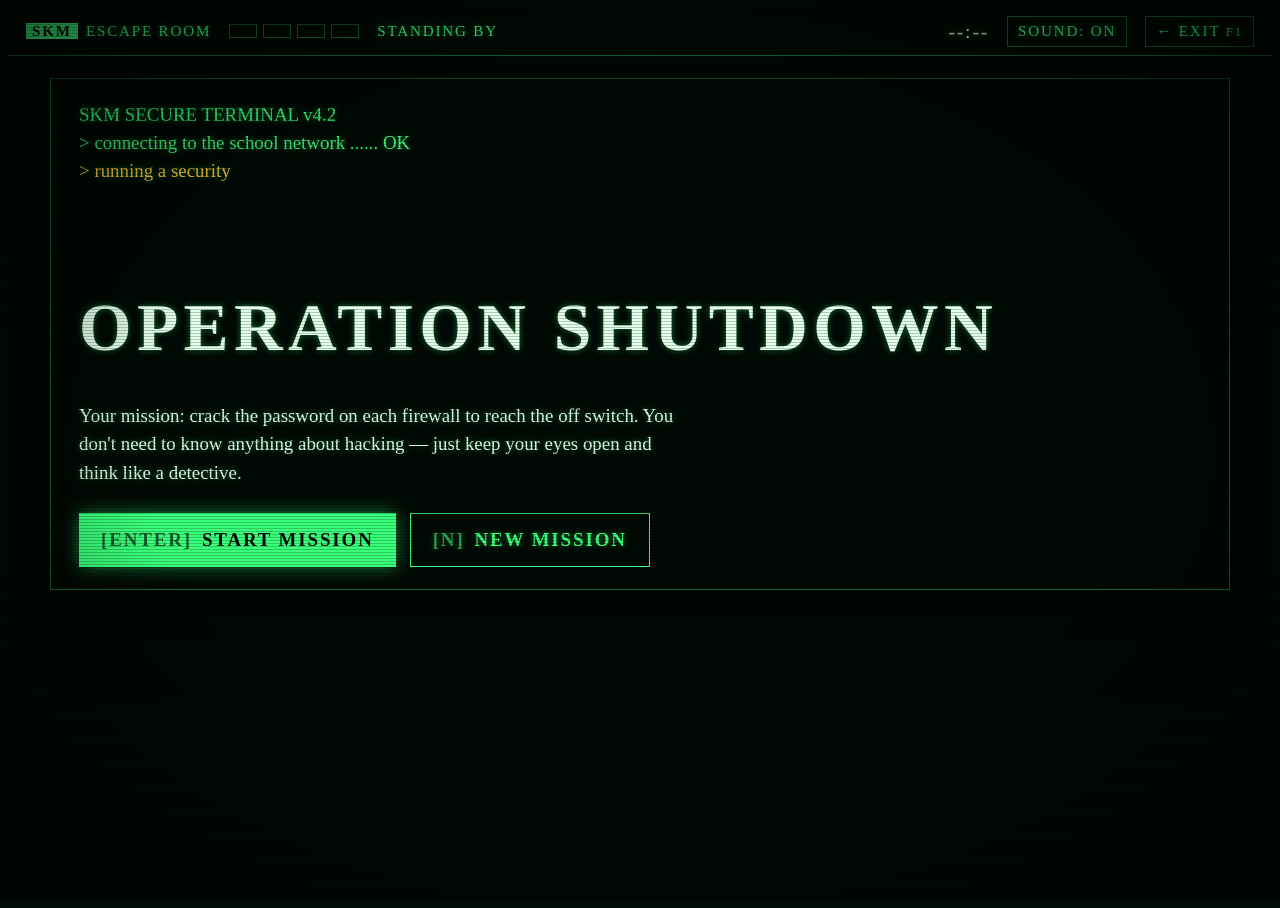
==== app/static/apps/escape.html @ ac818bf1 "Add an Escape Room challenge for younger pupils A full-screen hacker-terminal puzzle aimed at 11-12 " ====
<!doctype html>
<html lang="en-GB">
<head>
<meta charset="utf-8">
<meta name="viewport" content="width=device-width, initial-scale=1">
<title>Escape Room - ClassPi</title>
<link rel="stylesheet" href="/css/classpi.css">
<style>
  :root {
    --g: #39ff7a; --g-2: #1fae55; --g-dim: #155f33; --g-bg: rgba(8, 36, 18, .62); --hi: #e4ffec;
    --amber: #ffcc33; --red: #ff4d5e; --cyan: #4de8ff; --black: #020a05;
  }
  html, body { height: 100%; overflow: hidden; }
  body {
    display: flex; flex-direction: column; background: var(--black); color: var(--g);
    font-family: var(--mono); font-size: clamp(14px, 2.1vmin, 20px); line-height: 1.5;
    text-shadow: 0 0 6px rgba(57, 255, 122, .45);
  }
  ::selection { background: var(--g); color: var(--black); }
  b { font-weight: 700; color: var(--hi); }
  @keyframes blink { 50% { opacity: 0; } }

  /* ------------------------------------------------------------ backdrop */
  #rain { position: fixed; inset: 0; width: 100%; height: 100%; z-index: 0; opacity: .13; transition: opacity .8s; }
  body[data-screen="intro"] #rain, body[data-screen="win"] #rain { opacity: .5; }
  .crt {                  /* scanlines and a vignette, like an old monitor */
    position: fixed; inset: 0; z-index: 60; pointer-events: none;
    background:
      repeating-linear-gradient(180deg, rgba(0, 0, 0, .22) 0 1px, transparent 1px 3px),
      radial-gradient(ellipse at center, transparent 55%, rgba(0, 0, 0, .6) 100%);
  }

  /* ------------------------------------------------------------ hud */
  .hud {
    position: relative; z-index: 10; flex: 0 0 auto; display: flex; align-items: center; gap: 18px;
    padding: 8px 18px; border-bottom: 1px solid var(--g-dim); background: rgba(2, 10, 5, .9);
    font-size: .8em; letter-spacing: .12em; text-transform: uppercase;
  }
  .hud .brand b { color: var(--black); background: var(--g); padding: 0 6px; margin-right: 8px; text-shadow: none; }
  .hud .grow { flex: 1; }
  .pips { display: flex; gap: 6px; }
  .pips i { width: 26px; height: 12px; border: 1px solid var(--g-dim); }
  .pips i.done { background: var(--g); border-color: var(--g); box-shadow: 0 0 8px var(--g); }
  .pips i.now { border-color: var(--g); animation: blink 1s steps(1) infinite; }
  #clock { font-size: 1.3em; color: var(--hi); font-variant-numeric: tabular-nums; }
  .hud-btn {
    background: none; border: 1px solid var(--g-dim); color: var(--g); padding: 3px 10px; cursor: pointer;
    font: inherit; letter-spacing: inherit; text-transform: inherit; text-decoration: none; text-shadow: inherit;
  }
  .hud-btn:hover, .hud-btn:focus-visible { border-color: var(--g); outline: none; background: var(--g-bg); }

  /* ------------------------------------------------------------ screens */
  main { position: relative; z-index: 1; flex: 1; min-height: 0; overflow: auto; padding: 22px 18px 28px; }
  .screen { display: none; max-width: 1180px; margin: 0 auto; }
  .screen.on { display: block; animation: power .35s ease-out; }
  @keyframes power { from { opacity: 0; filter: blur(2px); } }
  .term-win {             /* solid backing so text stays readable over the falling code */
    background: rgba(2, 10, 5, .88); border: 1px solid var(--g-dim); padding: 22px 28px;
    box-shadow: 0 20px 60px rgba(0, 0, 0, .65);
  }
  .lbl { font-size: .78em; letter-spacing: .16em; text-transform: uppercase; opacity: .8; }
  .small { font-size: .85em; opacity: .85; }
  .no { color: var(--red); text-shadow: 0 0 6px rgba(255, 77, 94, .5); }
  .yes { color: var(--hi); text-shadow: 0 0 8px var(--g); }
  .nearly { color: var(--amber); text-shadow: 0 0 6px rgba(255, 204, 51, .45); }

  .glitch { position: relative; display: inline-block; font-weight: 700; color: var(--hi); letter-spacing: .08em; }
  .glitch::before, .glitch::after {
    content: attr(data-text); position: absolute; left: 0; top: 0; width: 100%; text-shadow: none; opacity: 0;
  }
  .glitch::before { color: var(--red); clip-path: inset(0 0 58% 0); animation: jolt 3.2s steps(1) infinite; }
  .glitch::after { color: var(--cyan); clip-path: inset(52% 0 0 0); animation: jolt 2.7s steps(1) infinite reverse; }
  @keyframes jolt {
    0%, 88%, 100% { transform: none; opacity: 0; }
    89% { transform: translate(-5px, -1px); opacity: .9; }
    93% { transform: translate(4px, 1px); opacity: .9; }
    96% { transform: translate(-2px, 0); opacity: .9; }
  }

  .go {
    background: var(--g); color: var(--black); border: 0; padding: 12px 22px; font: inherit; font-weight: 700;
    letter-spacing: .1em; text-transform: uppercase; cursor: pointer; text-shadow: none;
    box-shadow: 0 0 18px rgba(57, 255, 122, .5);
  }
  .go:hover, .go:focus-visible { outline: 2px solid var(--hi); outline-offset: 3px; }
  .go .k { opacity: .65; margin-right: 10px; }
  .go.ghost { background: none; color: var(--g); border: 1px solid var(--g); box-shadow: none; text-shadow: inherit; }
  .go.sure { background: var(--amber); }

  /* ------------------------------------------------------------ intro */
  .boot { white-space: pre-wrap; min-height: 9em; margin-bottom: 8px; }
  .boot .warn { color: var(--amber); }
  .boot .bad { color: var(--red); text-shadow: 0 0 8px rgba(255, 77, 94, .6); }
  .title { font-size: clamp(30px, 7.5vmin, 80px); line-height: 1.1; margin: 12px 0 18px; }
  .mission { max-width: 64ch; color: var(--hi); }
  .actions { display: flex; gap: 14px; flex-wrap: wrap; margin-top: 26px; }

  /* ------------------------------------------------------------ a firewall */
  .lv-tag { color: var(--amber); letter-spacing: .2em; text-transform: uppercase; font-size: .85em; }
  .lv-name { font-size: clamp(24px, 4.8vmin, 48px); line-height: 1.2; margin: 2px 0 10px; text-transform: uppercase; }
  .brief { color: var(--hi); max-width: 82ch; min-height: 3em; margin: 0 0 16px; }
  .brief::before { content: "> "; color: var(--g); }
  .box { border: 1px solid var(--g-dim); background: var(--g-bg); padding: 16px 18px; }

  .console {
    margin-top: 18px; padding: 14px 16px; border: 1px solid var(--g); background: rgba(2, 10, 5, .92);
    box-shadow: inset 0 0 22px rgba(57, 255, 122, .14);
  }
  .console.shake { animation: shake .4s; }
  @keyframes shake { 20%, 60% { transform: translateX(-8px); } 40%, 80% { transform: translateX(8px); } }
  .pw-row { display: flex; align-items: center; gap: 12px; flex-wrap: wrap; }
  .pw-row label { font-weight: 700; letter-spacing: .1em; }
  #pw {
    flex: 1; min-width: 8ch; background: transparent; border: 0; border-bottom: 2px solid var(--g-dim); border-radius: 0;
    padding: 2px; color: var(--hi); caret-color: var(--g); font: inherit; font-size: 1.5em; letter-spacing: .25em;
    text-transform: uppercase; text-shadow: inherit;
  }
  #pw:focus { outline: none; border-bottom-color: var(--g); }
  #status { min-height: 1.5em; margin-top: 10px; }

  .flash {
    position: fixed; inset: 0; z-index: 50; display: none; place-items: center; text-align: center;
    background: rgba(2, 10, 5, .84);
  }
  .flash.on { display: grid; }
  .flash .ft { font-size: clamp(34px, 9vmin, 110px); font-weight: 700; letter-spacing: .08em; }
  .flash.bad .ft { color: var(--red); text-shadow: 0 0 18px rgba(255, 77, 94, .85); }
  .flash.good .ft { color: var(--g); text-shadow: 0 0 18px rgba(57, 255, 122, .85); }
  .flash .fs { letter-spacing: .25em; text-transform: uppercase; margin-top: 6px; }
  .flash .fbar { width: min(520px, 70vw); height: 16px; border: 1px solid var(--g); margin: 18px auto 0; padding: 2px; }
  .flash .fbar i { display: block; height: 100%; width: 0; background: var(--g); animation: fill var(--ms) linear forwards; }
  @keyframes fill { to { width: 100%; } }

  /* ------------------------------------------------------------ 1: memory grid */
  .l1 { display: flex; gap: 34px; flex-wrap: wrap; align-items: flex-start; }
  .memo {
    border: 1px dashed var(--amber); color: var(--amber); padding: 12px 18px; transform: rotate(-1.5deg);
    text-shadow: 0 0 6px rgba(255, 204, 51, .4); background: rgba(40, 30, 0, .35);
  }
  .coords { display: flex; flex-wrap: wrap; gap: 4px 16px; margin-top: 8px; font-size: 1.6em; font-weight: 700; }
  .coords span { cursor: pointer; }
  .coords span.done { text-decoration: line-through; opacity: .4; }
  table.grid { border-collapse: collapse; font-size: 1.35em; }
  .grid th { width: 2em; height: 1.8em; color: var(--g-2); font-weight: 400; }
  .grid th.x { color: var(--hi); }
  .grid td { width: 2em; height: 1.8em; text-align: center; border: 1px solid var(--g-dim); cursor: pointer; color: var(--hi); }
  .grid td.x { background: rgba(57, 255, 122, .1); }
  .grid td.on { background: var(--g); color: var(--black); text-shadow: none; }
  .grid td.mark { outline: 2px solid var(--amber); outline-offset: -4px; color: var(--amber); }

  /* ------------------------------------------------------------ 2: chat log */
  .msg { margin: 12px 0; }
  .msg .who { color: var(--cyan); text-shadow: 0 0 6px rgba(77, 232, 255, .45); }
  .msg .who.bad { color: var(--red); text-shadow: 0 0 6px rgba(255, 77, 94, .5); }
  .msg .at { opacity: .55; font-size: .85em; margin-left: 10px; }
  .msg .txt.big { font-size: 1.9em; letter-spacing: .14em; color: var(--hi); overflow-wrap: anywhere; }

  /* ------------------------------------------------------------ 3: pigpen */
  .pig-msg { display: flex; flex-wrap: wrap; gap: 18px 1.7em; margin: 10px 0 16px; }
  .pig-word { display: flex; gap: .35em; }
  .pig-ch { cursor: pointer; color: var(--hi); filter: drop-shadow(0 0 4px rgba(57, 255, 122, .6)); }
  .pig-ch.done { opacity: .3; filter: none; }
  .pig { display: block; width: 2.6em; height: 2.6em; fill: none; stroke: currentColor; stroke-width: 2.6; stroke-linecap: round; stroke-linejoin: round; }
  .pig circle { fill: currentColor; stroke: none; }

  /* ------------------------------------------------------------ 4: vault */
  .l4 { display: grid; grid-template-columns: minmax(0, 1fr) auto; gap: 28px; align-items: start; }
  .clue { display: flex; align-items: center; gap: 18px; padding: 8px 0; border-bottom: 1px dashed var(--g-dim); }
  .digits { display: flex; gap: 6px; flex: 0 0 auto; }
  .dg {
    width: 1.9em; height: 2.1em; display: grid; place-items: center; border: 1px solid var(--g);
    background: rgba(2, 10, 5, .6); color: var(--hi); font-size: 1.35em; cursor: pointer; user-select: none;
  }
  .dg.out { color: var(--red); border-color: rgba(255, 77, 94, .5); text-decoration: line-through; opacity: .55; }
  .dg.in { background: var(--g); color: var(--black); text-shadow: none; }
  .pad .digits { display: grid; grid-template-columns: repeat(5, auto); margin: 8px 0; }
  .pad .small { max-width: 17em; }

  /* ------------------------------------------------------------ mission complete */
  #win { text-align: center; }
  #win .term-win { max-width: 940px; margin: 0 auto; }
  .win-log { display: inline-block; text-align: left; white-space: pre; margin: 4px 0 10px; }
  .congrats { font-size: 1.7em; color: var(--hi); margin: 10px 0 4px; }
  .prize {
    display: inline-block; margin: 22px 0 26px; padding: 16px 30px; border: 2px solid var(--amber); color: var(--amber);
    font-size: clamp(20px, 3.8vmin, 38px); font-weight: 700; text-shadow: 0 0 10px rgba(255, 204, 51, .6);
    animation: glow 1.6s ease-in-out infinite;
  }
  @keyframes glow { 50% { box-shadow: 0 0 30px rgba(255, 204, 51, .55); } }
  .stats { display: flex; justify-content: center; gap: 40px; flex-wrap: wrap; letter-spacing: .12em; text-transform: uppercase; margin-bottom: 28px; }
  .stats b { display: block; font-size: 1.8em; letter-spacing: .05em; }

  @media (max-width: 900px) {
    .l4 { grid-template-columns: minmax(0, 1fr); }
    .hud { gap: 10px; padding: 8px 10px; }
    .hud .brand span { display: none; }
  }
  @media (prefers-reduced-motion: reduce) {
    .glitch::before, .glitch::after, .prize, .pips i.now { animation: none; }
  }
</style>
</head>
<body data-screen="intro">
<canvas id="rain" aria-hidden="true"></canvas>
<div class="crt" aria-hidden="true"></div>

<header class="hud">
  <span class="brand"><b>SKM</b><span>Escape Room</span></span>
  <span class="pips" id="pips"></span>
  <span id="layerTxt"></span>
  <span class="grow"></span>
  <span id="clock">--:--</span>
  <button class="hud-btn" id="soundBtn">Sound: on</button>
  <a class="hud-btn" href="/">&larr; Exit <span class="small">F1</span></a>
</header>

<main>
  <section class="screen on" id="intro"><div class="term-win">
    <div class="boot" id="boot"></div>
    <div class="hidden" id="introRest">
      <div class="title glitch" data-text="OPERATION SHUTDOWN">OPERATION SHUTDOWN</div>
      <p class="mission">Your mission: crack the password on each firewall to reach the off switch.
        You don't need to know anything about hacking &mdash; just keep your eyes open and think like
        a detective.</p>
      <div class="actions">
        <button class="go" id="startBtn"><span class="k">[Enter]</span><span id="startTxt">Start mission</span></button>
        <button class="go ghost hidden" id="freshBtn"><span class="k">[N]</span>New mission</button>
      </div>
    </div>
  </div></section>

  <section class="screen" id="level">
    <div class="lv-tag" id="lvTag"></div>
    <div class="lv-name glitch" id="lvName"></div>
    <p class="brief" id="brief"></p>
    <div class="box" id="puzzle"></div>
    <div class="console" id="console">
      <form class="pw-row" id="pwForm" autocomplete="off">
        <label for="pw" id="pwLabel">PASSWORD&gt;</label>
        <input type="text" id="pw" spellcheck="false" autocomplete="off" autocapitalize="characters">
        <button class="go" type="submit">Enter</button>
      </form>
      <div id="status"></div>
    </div>
  </section>

  <section class="screen" id="win"><div class="term-win">
    <div class="title glitch" data-text="MISSION COMPLETE">MISSION COMPLETE</div>
    <div><div class="win-log">&gt; GLITCH.exe ............... <span class="no">DELETED</span>
&gt; school computers ......... <b>UNLOCKED</b>
&gt; threat level ............. <b>ZERO</b></div></div>
    <p class="congrats">Congratulations, agent!</p>
    <p>You cracked all four firewalls and switched GLITCH off. The school is safe.</p>
    <div class="prize">Speak to your teacher to claim your prize!</div>
    <div class="stats">
      <span>Time<b id="wTime"></b></span>
      <span>Finished at<b id="wWhen"></b></span>
    </div>
    <button class="go ghost" id="againBtn">Start a new mission</button>
  </div></section>
</main>

<div class="flash" id="flash"></div>

<script src="/js/common.js"></script>
<script>
const $ = (id) => document.getElementById(id);
const STORE = "classpi-escape";
const LAYERS = 4;

/* ------------------------------------------------------------ random */
// Each mission has a seed, so neighbours get different passwords (they can
// share how, not what) and a reload rebuilds exactly the same puzzles.
function mulberry32(a) {
  return function () {
    a |= 0; a = (a + 0x6D2B79F5) | 0;
    let t = Math.imul(a ^ (a >>> 15), 1 | a);
    t = (t + Math.imul(t ^ (t >>> 7), 61 | t)) ^ t;
    return ((t ^ (t >>> 14)) >>> 0) / 4294967296;
  };
}
const pick = (rng, arr) => arr[Math.floor(rng() * arr.length)];
function shuffle(rng, arr) {
  const a = arr.slice();
  for (let i = a.length - 1; i > 0; i--) {
    const j = Math.floor(rng() * (i + 1));
    [a[i], a[j]] = [a[j], a[i]];
  }
  return a;
}
const DIGITS = [0, 1, 2, 3, 4, 5, 6, 7, 8, 9];
const ABC = "ABCDEFGHIJKLMNOPQRSTUVWXYZ";

/* ------------------------------------------------------------ firewall 1: memory grid */
// Each firewall is built from the seed: its password and a render for the puzzle.
const GRID_ROWS = "ABCDEF", GRID_COLS = 8;

// The password's letters go in random squares among digits and decoy letters.
// No two letters ever touch, so the grid can't spell anything by accident, and
// the digits skip 0 and 1 so they can't be mistaken for O and I.
function fillGrid(rng, word) {
  const grid = [...GRID_ROWS].map(() => Array(GRID_COLS).fill(""));
  const letter = (r, c) => /[A-Z]/.test((grid[r] || [])[c] || "");
  const cells = shuffle(rng, [...Array(GRID_ROWS.length * GRID_COLS).keys()]);
  const place = (ch) => {
    const k = cells.findIndex((n) => {
      const r = Math.floor(n / GRID_COLS), c = n % GRID_COLS;
      return !letter(r - 1, c) && !letter(r + 1, c) && !letter(r, c - 1) && !letter(r, c + 1);
    });
    if (k < 0) return null;
    const n = cells.splice(k, 1)[0], r = Math.floor(n / GRID_COLS), c = n % GRID_COLS;
    grid[r][c] = ch;
    return GRID_ROWS[r] + (c + 1);
  };
  const coords = [];
  for (const ch of word) {
    const at = place(ch);
    if (!at) return null;
    coords.push(at);
  }
  for (let i = word.length; i < 12; i++) if (!place(ABC[Math.floor(rng() * 26)])) return null;
  grid.forEach((row) => row.forEach((v, c) => { if (!v) row[c] = String(2 + Math.floor(rng() * 8)); }));
  return { grid, coords };
}

function memoryGrid(rng) {
  const word = pick(rng, ["PIXEL", "LASER", "ROBOT", "COMET", "ORBIT", "RADAR", "SONIC", "BLAZE", "GHOST", "TURBO", "NINJA", "CYBER"]);
  let made;
  do made = fillGrid(rng, word); while (!made);
  const { grid, coords } = made;
  return {
    name: "The Memory Grid",
    brief: "GLITCH has hidden the first password somewhere in its memory grid. It is so forgetful that it left itself a note saying exactly where to look - and we intercepted it!",
    answer: word,
    render(el) {
      el.innerHTML = `<div class="l1">
        <div class="memo"><div class="lbl">GLITCH.memo &middot; "where I hid it"</div>
          <div class="coords">${coords.map((c) => `<span title="Click to tick it off">${c}</span>`).join("")}</div></div>
        <table class="grid">
          <tr><th></th>${[...Array(GRID_COLS).keys()].map((c) => `<th data-c="${c}">${c + 1}</th>`).join("")}</tr>
          ${grid.map((row, r) => `<tr><th data-r="${r}">${GRID_ROWS[r]}</th>${row.map((ch, c) => `<td data-r="${r}" data-c="${c}">${ch}</td>`).join("")}</tr>`).join("")}
        </table></div>`;
      const table = el.querySelector(".grid");
      const clear = () => table.querySelectorAll(".x, .on").forEach((x) => x.classList.remove("x", "on"));
      // A crosshair along the row and column makes the squares easy to find.
      table.addEventListener("mouseover", (e) => {
        clear();
        const td = e.target.closest("td");
        if (!td) return;
        table.querySelectorAll(`[data-r="${td.dataset.r}"], [data-c="${td.dataset.c}"]`).forEach((x) => x.classList.add("x"));
        td.classList.add("on");
      });
      table.addEventListener("mouseleave", clear);
      table.addEventListener("click", (e) => { const td = e.target.closest("td"); if (td) td.classList.toggle("mark"); });
      el.querySelectorAll(".coords span").forEach((s) => s.addEventListener("click", () => s.classList.toggle("done")));
    },
  };
}

/* ------------------------------------------------------------ firewall 2: slippery fingers */
const KEY_ROWS = ["QWERTYUIOP[", "ASDFGHJKL;", "ZXCVBNM,"];
// What each letter comes out as with your hand one key too far to the right.
const slip = (s) => s.replace(/[A-Z]/g, (ch) => {
  const row = KEY_ROWS.find((k) => k.includes(ch));
  return row[row.indexOf(ch) + 1];
});

function slipperyFingers(rng) {
  const word = pick(rng, ["ROCKET", "DRAGON", "SHADOW", "VORTEX", "WIZARD", "KRAKEN", "GADGET", "VIKING", "PLANET", "MAGNET", "JIGSAW", "HACKER"]);
  return {
    name: "Slippery Fingers",
    brief: "We found the second password in the school's IT chat. The network admin typed it in a hurry, with their hands in the wrong place on the keyboard - so it came out as nonsense.",
    answer: word,
    render(el) {
      el.innerHTML = `<div class="lbl">#it-support &middot; school chat</div>
        <div class="msg"><span class="who">net_admin</span><span class="at">08:59</span>
          <div class="txt big">${slip("THE PASSWORD IS " + word)}</div></div>
        <div class="msg"><span class="who">net_admin</span><span class="at">09:00</span>
          <div class="txt">argh! my hands slipped ONE KEY TO THE RIGHT on the keyboard. you know what i meant :)</div></div>
        <div class="msg"><span class="who bad">GLITCH</span><span class="at">09:00</span>
          <div class="txt">ha ha. nobody will ever work that out.</div></div>`;
    },
  };
}

/* ------------------------------------------------------------ firewall 3: pigpen */
// Pupils decode this with the printed key card, which shows just the four
// diagrams (printables/escape-room-pigpen-key.pdf): A-I are the cells of a #
// grid, J-R the same with a dot, S-V the wedges of an X, W-Z the wedges with a
// dot. Each symbol is the lines around its letter.
const PIG_BOX = [
  ["right", "bottom"], ["left", "right", "bottom"], ["left", "bottom"],
  ["top", "right", "bottom"], ["top", "right", "bottom", "left"], ["top", "left", "bottom"],
  ["top", "right"], ["top", "left", "right"], ["top", "left"],
];
const PIG_SIDE = { top: "M5 5H35", bottom: "M5 35H35", left: "M5 5V35", right: "M35 5V35" };
// Each wedge with where its dot goes: inside the V, clear of the point, so W
// can't be mistaken for S.
const PIG_WEDGE = {
  top: ["M5 5L20 20L35 5", 20, 9], left: ["M5 5L20 20L5 35", 9, 20],
  right: ["M35 5L20 20L35 35", 31, 20], bottom: ["M5 35L20 20L35 35", 20, 31],
};

function pigGlyph(ch) {
  const i = ABC.indexOf(ch);
  let d, x = 20, y = 20;
  if (i < 18) d = PIG_BOX[i % 9].map((s) => PIG_SIDE[s]).join("");
  else [d, x, y] = Object.values(PIG_WEDGE)[(i - 18) % 4];
  const dot = (i >= 9 && i < 18) || i >= 22 ? `<circle cx="${x}" cy="${y}" r="3.2"/>` : "";
  return `<svg class="pig" viewBox="0 0 40 40" aria-hidden="true"><path d="${d}"/>${dot}</svg>`;
}

function pigpen(rng) {
  const word = pick(rng, ["FALCON", "PHOENIX", "PYTHON", "JAGUAR", "GALAXY", "ECLIPSE", "NEBULA", "COBRA", "TIGER", "PANTHER", "METEOR", "KOALA"]);
  const words = ("THE PASSWORD IS " + word).split(" ");
  return {
    name: "The Pigpen Code",
    brief: "GLITCH hides its secrets in Pigpen, an old code where every letter is drawn as a shape. You'll need the pigpen key card to read this message - ask your teacher for one.",
    answer: word,
    render(el) {
      el.innerHTML = `<div class="lbl">Intercepted message</div>
        <div class="pig-msg">${words.map((w) =>
          `<span class="pig-word">${[...w].map((ch) => `<span class="pig-ch">${pigGlyph(ch)}</span>`).join("")}</span>`).join("")}</div>
        <div class="small">Click a symbol to tick it off once you've worked it out.</div>`;
      el.querySelectorAll(".pig-ch").forEach((s) => s.addEventListener("click", () => s.classList.toggle("done")));
    },
  };
}

/* ------------------------------------------------------------ firewall 4: vault */
// [right number in the right place, right number in the wrong place]
function score(guess, code) {
  let right = 0, wrong = 0;
  guess.forEach((d, i) => { if (d === code[i]) right++; else if (code.includes(d)) wrong++; });
  return [right, wrong];
}
const CODES = [];
DIGITS.forEach((a) => DIGITS.forEach((b) => DIGITS.forEach((c) => { if (a !== b && b !== c && a !== c) CODES.push([a, b, c]); })));

// Five logged guesses that fit exactly one code: one where nothing is right,
// then a mix of "right place" and "wrong place" lines, touching every digit
// of the code at least once.
function lockClues(rng, code) {
  const clues = [{ g: shuffle(rng, DIGITS.filter((d) => !code.includes(d))).slice(0, 3), s: [0, 0] }];
  while (clues.length < 5) {
    const g = shuffle(rng, DIGITS).slice(0, 3), s = score(g, code);
    if (s[0] > 1 || s[0] + s[1] === 0 || s[0] + s[1] > 2) continue;
    if (clues.some((c) => c.g.join() === g.join())) continue;
    clues.push({ g, s });
  }
  const kinds = clues.slice(1).map((c) => c.s.join(""));
  if (kinds.filter((k) => k === "10").length > 2) return null;
  if (!kinds.some((k) => k[0] === "0") || !kinds.some((k) => Number(k[0]) + Number(k[1]) === 2)) return null;
  if (!code.every((d) => clues.some((c) => c.g.includes(d)))) return null;
  const fits = CODES.filter((cand) => clues.every((c) => score(c.g, cand).join() === c.s.join()));
  return fits.length === 1 ? shuffle(rng, clues) : null;
}

const SAYS = {
  "00": `<span class="no">Nothing</span> is correct`,
  "10": `One number is correct and in the <span class="yes">right place</span>`,
  "01": `One number is correct but in the <span class="nearly">wrong place</span>`,
  "02": `Two numbers are correct but both in the <span class="nearly">wrong place</span>`,
  "11": `Two numbers are correct: one in the <span class="yes">right place</span> and one in the <span class="nearly">wrong place</span>`,
};

function vault(rng) {
  const code = shuffle(rng, DIGITS).slice(0, 3);
  let clues;
  do clues = lockClues(rng, code); while (!clues);
  return {
    name: "The Vault",
    brief: "The off switch is locked in a vault with a 3-digit code. All three digits are different. The vault logged five wrong guesses - and how close each one was. Work out the code!",
    prompt: "VAULT CODE>",
    answer: code.join(""),
    render(el) {
      const tile = (d) => `<b class="dg" data-d="${d}">${d}</b>`;
      el.innerHTML = `<div class="l4">
        <div><div class="lbl">Vault log &middot; 5 wrong guesses</div>
          ${clues.map((c) => `<div class="clue"><span class="digits">${c.g.map(tile).join("")}</span><span>${SAYS[c.s.join("")]}</span></div>`).join("")}
        </div>
        <div class="pad"><div class="lbl">Notepad</div>
          <div class="digits">${DIGITS.map(tile).join("")}</div>
          <p class="small">Tap a digit once: <span class="no">not in the code</span>.
            Twice: <span class="yes">in the code</span>. Three times: clear it.</p>
        </div></div>`;
      const marks = {};
      el.addEventListener("click", (e) => {
        const t = e.target.closest(".dg");
        if (!t) return;
        const d = t.dataset.d, m = marks[d] = ((marks[d] || 0) + 1) % 3;
        el.querySelectorAll(`.dg[data-d="${d}"]`).forEach((x) => {
          x.classList.toggle("out", m === 1);
          x.classList.toggle("in", m === 2);
        });
      });
    },
  };
}

const FIREWALLS = [memoryGrid, slipperyFingers, pigpen, vault];

/* ------------------------------------------------------------ mission state */
// Kept for the browser session, so leaving by accident (Esc, F1) picks up
// where it was; a restart of the Pi starts fresh for the next class.
let S = null, level = null, busy = false, screen = "intro";

function save() { try { sessionStorage.setItem(STORE, JSON.stringify(S)); } catch (_) {} }
function load() { try { return JSON.parse(sessionStorage.getItem(STORE)); } catch (_) { return null; } }

function newMission() {
  S = { seed: Math.floor(Math.random() * 2 ** 31), layer: 0, start: Date.now(), end: 0 };
  save();
  startLayer();
}

function clockText(ms) {
  const s = Math.max(0, Math.floor(ms / 1000)), h = Math.floor(s / 3600);
  const mm = String(Math.floor(s / 60) % 60).padStart(2, "0"), ss = String(s % 60).padStart(2, "0");
  return h ? `${h}:${mm}:${ss}` : `${mm}:${ss}`;
}

function hud() {
  $("pips").innerHTML = [...Array(LAYERS).keys()].map((i) =>
    `<i class="${S && i < S.layer ? "done" : S && i === S.layer ? "now" : ""}"></i>`).join("");
  $("layerTxt").textContent = !S ? "standing by" : S.layer >= LAYERS ? "all firewalls down" : `firewall ${S.layer + 1} of ${LAYERS}`;
  tick();
}

function tick() {
  $("clock").textContent = S ? clockText((S.end || Date.now()) - S.start) : "--:--";
}
setInterval(tick, 1000);

function showScreen(name) {
  screen = name;
  document.body.dataset.screen = name;
  document.querySelectorAll(".screen").forEach((s) => s.classList.toggle("on", s.id === name));
  rain.color = name === "win" ? "#ffcc33" : "#39ff7a";
}

// Types text out like a terminal; a newer run on the same element takes over.
const wait = (ms) => new Promise((r) => setTimeout(r, ms));
let hurry = false;
function typeInto(el, text, ms = 9) {
  const run = el._run = (el._run || 0) + 1;
  return new Promise((done) => {
    let i = 0;
    const step = () => {
      if (el._run !== run) return done();
      if (hurry) i = text.length;
      el.textContent = text.slice(0, ++i);
      if (i >= text.length) return done();
      setTimeout(step, ms);
    };
    step();
  });
}

/* ------------------------------------------------------------ intro */
const BOOT = [
  ["SKM SECURE TERMINAL v4.2", ""],
  ["> connecting to the school network ...... OK", ""],
  ["> running a security scan ............... WARNING!", "warn"],
  ["> unknown program found: GLITCH.exe", "warn"],
  ["", ""],
  ["!! GLITCH is a rogue AI. It has locked every computer in the school", "bad"],
  ["!! and hidden its off switch behind FOUR firewalls.", "bad"],
];
let introReady = false;

async function showIntro() {
  showScreen("intro");
  hud();
  const out = $("boot");
  out.innerHTML = "";
  for (const [text, cls] of BOOT) {
    const line = document.createElement("div");
    line.className = cls;
    line.innerHTML = "&nbsp;";
    out.appendChild(line);
    if (text) await typeInto(line, text, 8);
    if (!hurry) await wait(140);
  }
  const going = S && S.layer < LAYERS;
  $("startTxt").textContent = going ? `Continue: firewall ${S.layer + 1} of ${LAYERS}` : "Start mission";
  $("freshBtn").classList.toggle("hidden", !going);
  $("introRest").classList.remove("hidden");
  introReady = true;
  $("startBtn").focus();
}

function begin() {
  if (S && S.layer < LAYERS) startLayer();
  else newMission();
}
$("startBtn").addEventListener("click", begin);
$("freshBtn").addEventListener("click", newMission);
$("intro").addEventListener("click", () => { if (!introReady) hurry = true; });

/* ------------------------------------------------------------ a firewall */
function startLayer() {
  hurry = false;
  level = FIREWALLS[S.layer](mulberry32(S.seed + S.layer * 7919));
  $("lvTag").textContent = `Firewall ${S.layer + 1} of ${LAYERS}`;
  $("lvName").textContent = level.name;
  $("lvName").dataset.text = level.name;
  $("pwLabel").textContent = level.prompt || "PASSWORD>";
  $("pw").value = "";
  $("status").textContent = "";
  const box = document.createElement("div");   // fresh each time, so no listeners linger
  $("puzzle").replaceChildren(box);
  level.render(box);
  showScreen("level");
  hud();
  typeInto($("brief"), level.brief);
  $("pw").focus();
}

// Forgive capitals, spaces and typing the whole sentence ("the password is ...").
const tidy = (s) => s.toUpperCase().replace(/[^A-Z0-9]/g, "").replace(/^(THE)?(PASSWORD|CODE)(IS)?/, "");

const TAUNTS = [
  "GLITCH: Ha! Nice try.",
  "GLITCH: Wrong! Is that the best you've got?",
  "GLITCH: Access denied. Beep boop.",
  "GLITCH: Nope. I could do this all day.",
];

$("pwForm").addEventListener("submit", async (e) => {
  e.preventDefault();
  const guess = tidy($("pw").value);
  if (busy || !guess) return;
  busy = true;
  if (guess === level.answer) {
    sfx("good");
    S.layer++;
    if (S.layer >= LAYERS) S.end = Date.now();
    save();
    hud();
    const last = S.layer >= LAYERS;
    await flash("good", "ACCESS GRANTED", last ? "GLITCH is shutting down..." : `firewall ${S.layer} destroyed`, last ? 2600 : 2000);
    busy = false;
    if (last) { sfx("win"); showWin(); } else startLayer();
  } else {
    sfx("bad");
    const con = $("console");
    con.classList.remove("shake");
    void con.offsetWidth;
    con.classList.add("shake");
    await flash("bad", "ACCESS DENIED", "", 900);
    busy = false;
    $("status").innerHTML = `<span class="no">${TAUNTS[Math.floor(Math.random() * TAUNTS.length)]}</span>`;
    $("pw").focus();
    $("pw").select();
  }
});

function flash(kind, title, sub, ms) {
  const f = $("flash");
  f.className = "flash on " + kind;
  f.innerHTML = `<div><div class="ft">${title}</div><div class="fs">${sub}</div>
    ${kind === "good" ? `<div class="fbar"><i style="--ms:${ms - 300}ms"></i></div>` : ""}</div>`;
  return new Promise((done) => setTimeout(() => { f.className = "flash"; done(); }, ms));
}

/* ------------------------------------------------------------ mission complete */
function showWin() {
  showScreen("win");
  hud();
  $("wTime").textContent = clockText(S.end - S.start);
  $("wWhen").textContent = new Date(S.end).toLocaleTimeString("en-GB", { hour: "2-digit", minute: "2-digit" });
}

// Two clicks, so the screen the teacher needs to see can't vanish by accident.
let againTimer = null;
$("againBtn").addEventListener("click", () => {
  const b = $("againBtn");
  if (!b.classList.contains("sure")) {
    b.classList.add("sure");
    b.textContent = "Sure? Click again to start over";
    againTimer = setTimeout(() => { b.classList.remove("sure"); b.textContent = "Start a new mission"; }, 4000);
    return;
  }
  clearTimeout(againTimer);
  b.classList.remove("sure");
  b.textContent = "Start a new mission";
  newMission();
});

/* ------------------------------------------------------------ keys */
document.addEventListener("keydown", (e) => {
  const onButton = e.target.tagName === "BUTTON" && (e.key === "Enter" || e.key === " ");
  if (screen === "intro") {
    if (!introReady) { if (e.key !== "Escape" && e.key !== "F1") hurry = true; return; }
    if (onButton) return;
    if (e.key === "Enter") { e.preventDefault(); begin(); }
    else if ((e.key === "n" || e.key === "N") && S && S.layer < LAYERS) newMission();
    return;
  }
  if (screen !== "level" || onButton) return;
  // Typing anywhere goes into the password box.
  if (e.target !== $("pw") && e.key.length === 1 && !e.ctrlKey && !e.altKey && !e.metaKey) $("pw").focus();
});

/* ------------------------------------------------------------ sound */
let soundOn = true, ac = null;
try { soundOn = sessionStorage.getItem(STORE + "-sound") !== "off"; } catch (_) {}
function soundLabel() { $("soundBtn").textContent = "Sound: " + (soundOn ? "on" : "off"); }
$("soundBtn").addEventListener("click", () => {
  soundOn = !soundOn;
  try { sessionStorage.setItem(STORE + "-sound", soundOn ? "on" : "off"); } catch (_) {}
  soundLabel();
});
soundLabel();

const TUNES = {
  good: [[660, .08], [880, .08], [1320, .18]],
  bad: [[140, .32]],
  win: [[523, .12], [659, .12], [784, .12], [1047, .14], [784, .1], [1047, .4]],
};
function sfx(kind) {
  if (!soundOn) return;
  try {
    ac = ac || new (window.AudioContext || window.webkitAudioContext)();
    let t = ac.currentTime;
    TUNES[kind].forEach(([f, d]) => {
      const o = ac.createOscillator(), g = ac.createGain();
      o.type = kind === "bad" ? "sawtooth" : "square";
      o.frequency.value = f;
      g.gain.setValueAtTime(.05, t);
      g.gain.exponentialRampToValueAtTime(.0001, t + d);
      o.connect(g).connect(ac.destination);
      o.start(t);
      o.stop(t + d);
      t += d;
    });
  } catch (_) { /* no audio device */ }
}

/* ------------------------------------------------------------ falling code */
const rain = { color: "#39ff7a" };
(function () {
  if (matchMedia("(prefers-reduced-motion: reduce)").matches) return;
  const cv = $("rain"), ctx = cv.getContext("2d"), FS = 18, CH = "0123456789ABCDEF<>/{}[]#$%&*+=";
  const font = FS + "px " + getComputedStyle(document.body).fontFamily;
  let drops = [], last = 0;
  function size() {
    cv.width = innerWidth;
    cv.height = innerHeight;
    drops = Array.from({ length: Math.ceil(cv.width / FS) }, () => -Math.floor(Math.random() * 60));
  }
  function frame(t) {
    requestAnimationFrame(frame);
    if (t - last < 66) return;   // ~15 fps is plenty, and kind to the Pi
    last = t;
    ctx.fillStyle = "rgba(2, 10, 5, .14)";
    ctx.fillRect(0, 0, cv.width, cv.height);
    ctx.fillStyle = rain.color;
    ctx.font = font;
    drops.forEach((y, i) => {
      ctx.fillText(CH[Math.floor(Math.random() * CH.length)], i * FS, y * FS);
      drops[i] = y * FS > cv.height && Math.random() > .97 ? 0 : y + 1;
    });
  }
  addEventListener("resize", size);
  size();
  requestAnimationFrame(frame);
})();

/* ------------------------------------------------------------ start */
S = load();
if (S && S.layer >= LAYERS) showWin();
else showIntro();
</script>
</body>
</html>
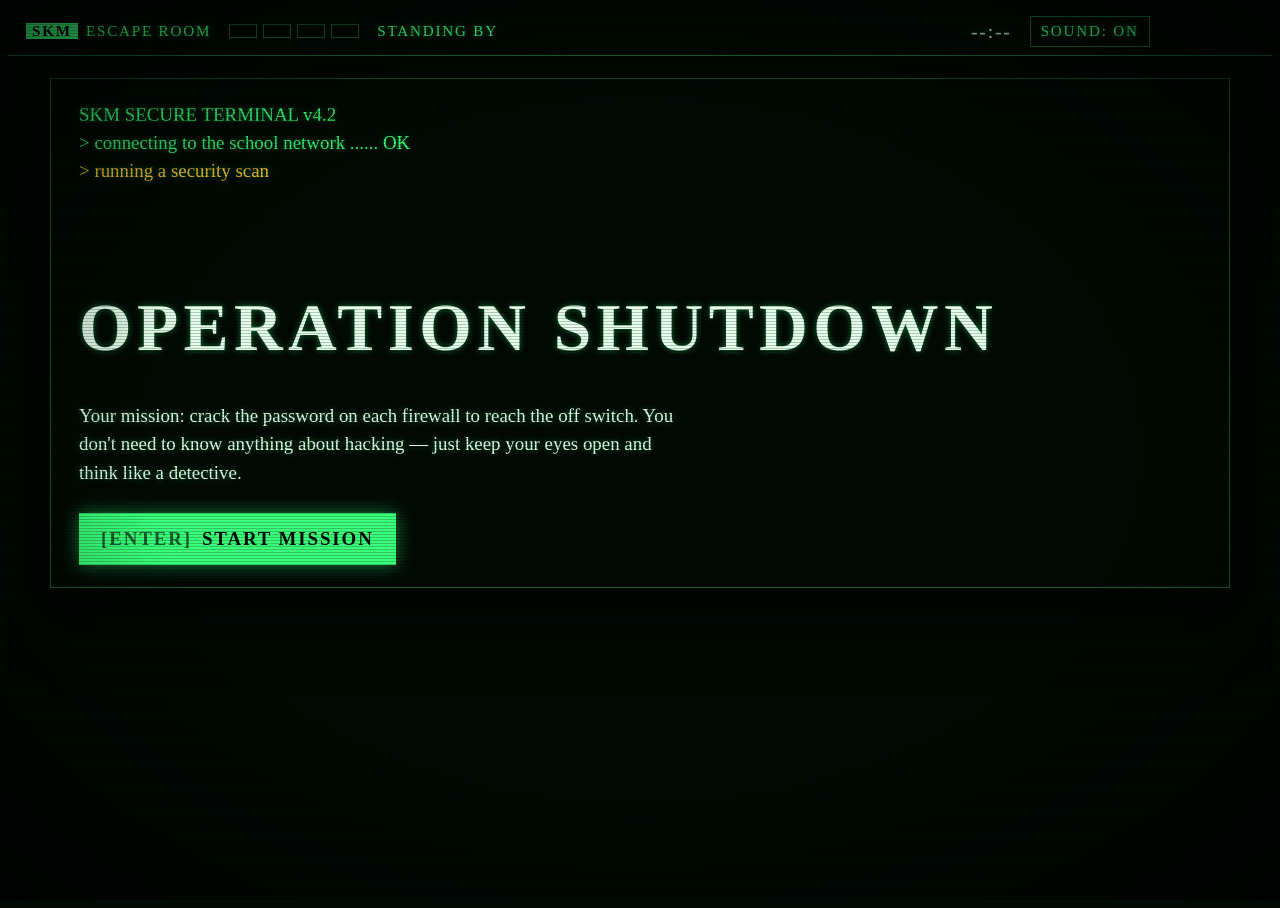
==== commit 7b435187: "Escape Room: restart on Exit, an easier vault and a hacker-style key card Exit (top right, two click" ====
--- a/app/static/apps/escape.html
+++ b/app/static/apps/escape.html
@@ -48,6 +48,8 @@
     font: inherit; letter-spacing: inherit; text-transform: inherit; text-decoration: none; text-shadow: inherit;
   }
   .hud-btn:hover, .hud-btn:focus-visible { border-color: var(--g); outline: none; background: var(--g-bg); }
+  .hud-btn.sure { border-color: var(--amber); color: var(--amber); }
+  body[data-screen="intro"] #exitBtn { visibility: hidden; }
 
   /* ------------------------------------------------------------ screens */
   main { position: relative; z-index: 1; flex: 1; min-height: 0; overflow: auto; padding: 22px 18px 28px; }
@@ -211,7 +213,7 @@
   <span class="grow"></span>
   <span id="clock">--:--</span>
   <button class="hud-btn" id="soundBtn">Sound: on</button>
-  <a class="hud-btn" href="/">&larr; Exit <span class="small">F1</span></a>
+  <button class="hud-btn" id="exitBtn">&larr; Exit</button>
 </header>
 
 <main>
@@ -223,8 +225,7 @@
         You don't need to know anything about hacking &mdash; just keep your eyes open and think like
         a detective.</p>
       <div class="actions">
-        <button class="go" id="startBtn"><span class="k">[Enter]</span><span id="startTxt">Start mission</span></button>
-        <button class="go ghost hidden" id="freshBtn"><span class="k">[N]</span>New mission</button>
+        <button class="go" id="startBtn"><span class="k">[Enter]</span>Start mission</button>
       </div>
     </div>
   </div></section>
@@ -256,7 +257,6 @@
       <span>Time<b id="wTime"></b></span>
       <span>Finished at<b id="wWhen"></b></span>
     </div>
-    <button class="go ghost" id="againBtn">Start a new mission</button>
   </div></section>
 </main>
 
@@ -265,7 +265,6 @@
 <script src="/js/common.js"></script>
 <script>
 const $ = (id) => document.getElementById(id);
-const STORE = "classpi-escape";
 const LAYERS = 4;
 
 /* ------------------------------------------------------------ random */
@@ -437,18 +436,19 @@
 const CODES = [];
 DIGITS.forEach((a) => DIGITS.forEach((b) => DIGITS.forEach((c) => { if (a !== b && b !== c && a !== c) CODES.push([a, b, c]); })));
 
-// Five logged guesses that fit exactly one code: one where nothing is right,
-// then a mix of "right place" and "wrong place" lines, touching every digit
-// of the code at least once.
+// Five logged guesses that fit exactly one code. Two where nothing is right
+// rule out six digits at once, leaving four for three places; then a mix of
+// "right place" and "wrong place" lines, touching every digit of the code.
 function lockClues(rng, code) {
-  const clues = [{ g: shuffle(rng, DIGITS.filter((d) => !code.includes(d))).slice(0, 3), s: [0, 0] }];
+  const out = shuffle(rng, DIGITS.filter((d) => !code.includes(d)));
+  const clues = [{ g: out.slice(0, 3), s: [0, 0] }, { g: out.slice(3, 6), s: [0, 0] }];
   while (clues.length < 5) {
     const g = shuffle(rng, DIGITS).slice(0, 3), s = score(g, code);
     if (s[0] > 1 || s[0] + s[1] === 0 || s[0] + s[1] > 2) continue;
     if (clues.some((c) => c.g.join() === g.join())) continue;
     clues.push({ g, s });
   }
-  const kinds = clues.slice(1).map((c) => c.s.join(""));
+  const kinds = clues.slice(2).map((c) => c.s.join(""));
   if (kinds.filter((k) => k === "10").length > 2) return null;
   if (!kinds.some((k) => k[0] === "0") || !kinds.some((k) => Number(k[0]) + Number(k[1]) === 2)) return null;
   if (!code.every((d) => clues.some((c) => c.g.includes(d)))) return null;
@@ -501,16 +501,12 @@
 const FIREWALLS = [memoryGrid, slipperyFingers, pigpen, vault];
 
 /* ------------------------------------------------------------ mission state */
-// Kept for the browser session, so leaving by accident (Esc, F1) picks up
-// where it was; a restart of the Pi starts fresh for the next class.
+// Only ever in memory: opening the app, or pressing Exit, always starts afresh.
+// The clock starts when Start is pressed.
 let S = null, level = null, busy = false, screen = "intro";
-
-function save() { try { sessionStorage.setItem(STORE, JSON.stringify(S)); } catch (_) {} }
-function load() { try { return JSON.parse(sessionStorage.getItem(STORE)); } catch (_) { return null; } }
 
 function newMission() {
   S = { seed: Math.floor(Math.random() * 2 ** 31), layer: 0, start: Date.now(), end: 0 };
-  save();
   startLayer();
 }
 
@@ -570,6 +566,7 @@
 let introReady = false;
 
 async function showIntro() {
+  introReady = false;
   showScreen("intro");
   hud();
   const out = $("boot");
@@ -582,20 +579,12 @@
     if (text) await typeInto(line, text, 8);
     if (!hurry) await wait(140);
   }
-  const going = S && S.layer < LAYERS;
-  $("startTxt").textContent = going ? `Continue: firewall ${S.layer + 1} of ${LAYERS}` : "Start mission";
-  $("freshBtn").classList.toggle("hidden", !going);
   $("introRest").classList.remove("hidden");
   introReady = true;
   $("startBtn").focus();
 }
 
-function begin() {
-  if (S && S.layer < LAYERS) startLayer();
-  else newMission();
-}
-$("startBtn").addEventListener("click", begin);
-$("freshBtn").addEventListener("click", newMission);
+$("startBtn").addEventListener("click", newMission);
 $("intro").addEventListener("click", () => { if (!introReady) hurry = true; });
 
 /* ------------------------------------------------------------ a firewall */
@@ -632,14 +621,15 @@
   const guess = tidy($("pw").value);
   if (busy || !guess) return;
   busy = true;
+  const mission = S;   // if Exit is pressed during the flash, this mission is over
   if (guess === level.answer) {
     sfx("good");
     S.layer++;
     if (S.layer >= LAYERS) S.end = Date.now();
-    save();
     hud();
     const last = S.layer >= LAYERS;
     await flash("good", "ACCESS GRANTED", last ? "GLITCH is shutting down..." : `firewall ${S.layer} destroyed`, last ? 2600 : 2000);
+    if (S !== mission) return;
     busy = false;
     if (last) { sfx("win"); showWin(); } else startLayer();
   } else {
@@ -649,6 +639,7 @@
     void con.offsetWidth;
     con.classList.add("shake");
     await flash("bad", "ACCESS DENIED", "", 900);
+    if (S !== mission) return;
     busy = false;
     $("status").innerHTML = `<span class="no">${TAUNTS[Math.floor(Math.random() * TAUNTS.length)]}</span>`;
     $("pw").focus();
@@ -672,30 +663,46 @@
   $("wWhen").textContent = new Date(S.end).toLocaleTimeString("en-GB", { hour: "2-digit", minute: "2-digit" });
 }
 
-// Two clicks, so the screen the teacher needs to see can't vanish by accident.
-let againTimer = null;
-$("againBtn").addEventListener("click", () => {
-  const b = $("againBtn");
-  if (!b.classList.contains("sure")) {
-    b.classList.add("sure");
-    b.textContent = "Sure? Click again to start over";
-    againTimer = setTimeout(() => { b.classList.remove("sure"); b.textContent = "Start a new mission"; }, 4000);
+/* ------------------------------------------------------------ exit */
+// Exit ends the mission and goes back to the start screen; only F1 leaves the
+// Escape Room. Two clicks, so a stray one can't throw away a mission, or the
+// finished screen the teacher needs to see.
+let exitTimer = null;
+function exitLabel() {
+  clearTimeout(exitTimer);
+  $("exitBtn").classList.remove("sure");
+  $("exitBtn").innerHTML = "&larr; Exit";
+}
+$("exitBtn").addEventListener("click", () => {
+  if (!$("exitBtn").classList.contains("sure")) {
+    $("exitBtn").classList.add("sure");
+    $("exitBtn").textContent = "Sure? Click again";
+    exitTimer = setTimeout(exitLabel, 4000);
     return;
   }
-  clearTimeout(againTimer);
-  b.classList.remove("sure");
-  b.textContent = "Start a new mission";
-  newMission();
+  exitLabel();
+  S = null;
+  busy = false;
+  $("flash").className = "flash";
+  hurry = true;   // straight to the start screen, no boot sequence
+  showIntro();
 });
 
 /* ------------------------------------------------------------ keys */
+// Esc normally goes back to the desktop (common.js), and Alt+arrows or a
+// mouse's back button would leave the page; stop them all, so only F1 leaves.
+addEventListener("keydown", (e) => {
+  if (e.key === "Escape") e.stopPropagation();
+  if (e.key === "BrowserBack" || e.key === "BrowserForward" || (e.altKey && (e.key === "ArrowLeft" || e.key === "ArrowRight"))) e.preventDefault();
+}, true);
+addEventListener("mouseup", (e) => { if (e.button === 3 || e.button === 4) e.preventDefault(); });
+
 document.addEventListener("keydown", (e) => {
   const onButton = e.target.tagName === "BUTTON" && (e.key === "Enter" || e.key === " ");
   if (screen === "intro") {
-    if (!introReady) { if (e.key !== "Escape" && e.key !== "F1") hurry = true; return; }
+    if (!introReady) { if (e.key !== "F1") hurry = true; return; }
     if (onButton) return;
-    if (e.key === "Enter") { e.preventDefault(); begin(); }
-    else if ((e.key === "n" || e.key === "N") && S && S.layer < LAYERS) newMission();
+    if (e.key === "Enter") { e.preventDefault(); newMission(); }
     return;
   }
   if (screen !== "level" || onButton) return;
@@ -704,12 +711,13 @@
 });
 
 /* ------------------------------------------------------------ sound */
+const SOUND_KEY = "classpi-escape-sound";
 let soundOn = true, ac = null;
-try { soundOn = sessionStorage.getItem(STORE + "-sound") !== "off"; } catch (_) {}
+try { soundOn = sessionStorage.getItem(SOUND_KEY) !== "off"; } catch (_) {}
 function soundLabel() { $("soundBtn").textContent = "Sound: " + (soundOn ? "on" : "off"); }
 $("soundBtn").addEventListener("click", () => {
   soundOn = !soundOn;
-  try { sessionStorage.setItem(STORE + "-sound", soundOn ? "on" : "off"); } catch (_) {}
+  try { sessionStorage.setItem(SOUND_KEY, soundOn ? "on" : "off"); } catch (_) {}
   soundLabel();
 });
 soundLabel();
@@ -769,9 +777,7 @@
 })();
 
 /* ------------------------------------------------------------ start */
-S = load();
-if (S && S.layer >= LAYERS) showWin();
-else showIntro();
+showIntro();
 </script>
 </body>
 </html>
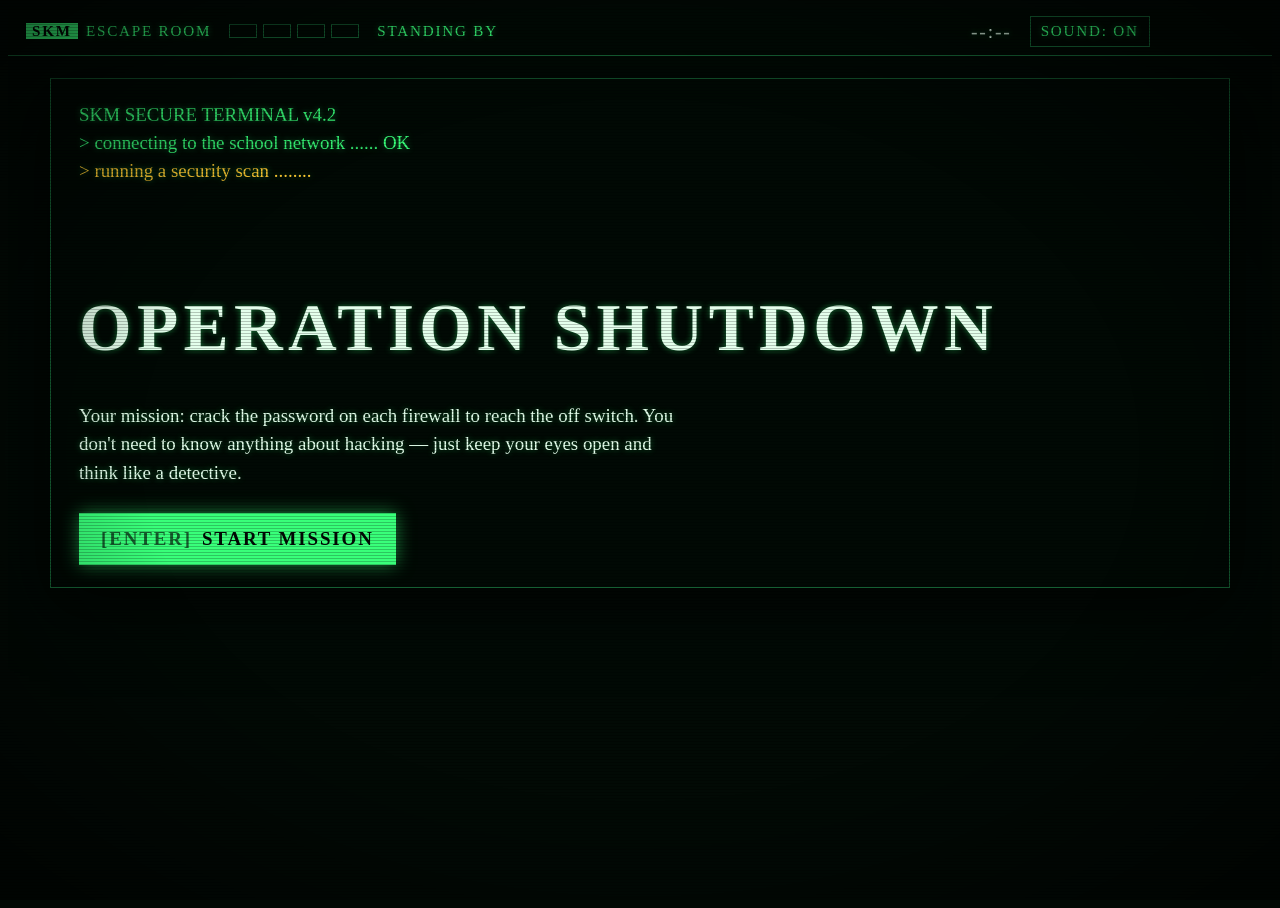
==== commit ecf09a44: "Escape Room: end on a congratulations, add a 2-per-page key card The finished screen no longer sends" ====
--- a/app/static/apps/escape.html
+++ b/app/static/apps/escape.html
@@ -182,10 +182,9 @@
   #win { text-align: center; }
   #win .term-win { max-width: 940px; margin: 0 auto; }
   .win-log { display: inline-block; text-align: left; white-space: pre; margin: 4px 0 10px; }
-  .congrats { font-size: 1.7em; color: var(--hi); margin: 10px 0 4px; }
-  .prize {
-    display: inline-block; margin: 22px 0 26px; padding: 16px 30px; border: 2px solid var(--amber); color: var(--amber);
-    font-size: clamp(20px, 3.8vmin, 38px); font-weight: 700; text-shadow: 0 0 10px rgba(255, 204, 51, .6);
+  .congrats {
+    display: inline-block; margin: 14px 0 18px; padding: 16px 34px; border: 2px solid var(--amber); color: var(--amber);
+    font-size: clamp(22px, 4.4vmin, 44px); font-weight: 700; text-shadow: 0 0 10px rgba(255, 204, 51, .6);
     animation: glow 1.6s ease-in-out infinite;
   }
   @keyframes glow { 50% { box-shadow: 0 0 30px rgba(255, 204, 51, .55); } }
@@ -198,7 +197,7 @@
     .hud .brand span { display: none; }
   }
   @media (prefers-reduced-motion: reduce) {
-    .glitch::before, .glitch::after, .prize, .pips i.now { animation: none; }
+    .glitch::before, .glitch::after, .congrats, .pips i.now { animation: none; }
   }
 </style>
 </head>
@@ -250,9 +249,8 @@
     <div><div class="win-log">&gt; GLITCH.exe ............... <span class="no">DELETED</span>
 &gt; school computers ......... <b>UNLOCKED</b>
 &gt; threat level ............. <b>ZERO</b></div></div>
-    <p class="congrats">Congratulations, agent!</p>
+    <div class="congrats">Congratulations, agent!</div>
     <p>You cracked all four firewalls and switched GLITCH off. The school is safe.</p>
-    <div class="prize">Speak to your teacher to claim your prize!</div>
     <div class="stats">
       <span>Time<b id="wTime"></b></span>
       <span>Finished at<b id="wWhen"></b></span>
@@ -666,7 +664,7 @@
 /* ------------------------------------------------------------ exit */
 // Exit ends the mission and goes back to the start screen; only F1 leaves the
 // Escape Room. Two clicks, so a stray one can't throw away a mission, or the
-// finished screen the teacher needs to see.
+// finished screen.
 let exitTimer = null;
 function exitLabel() {
   clearTimeout(exitTimer);
